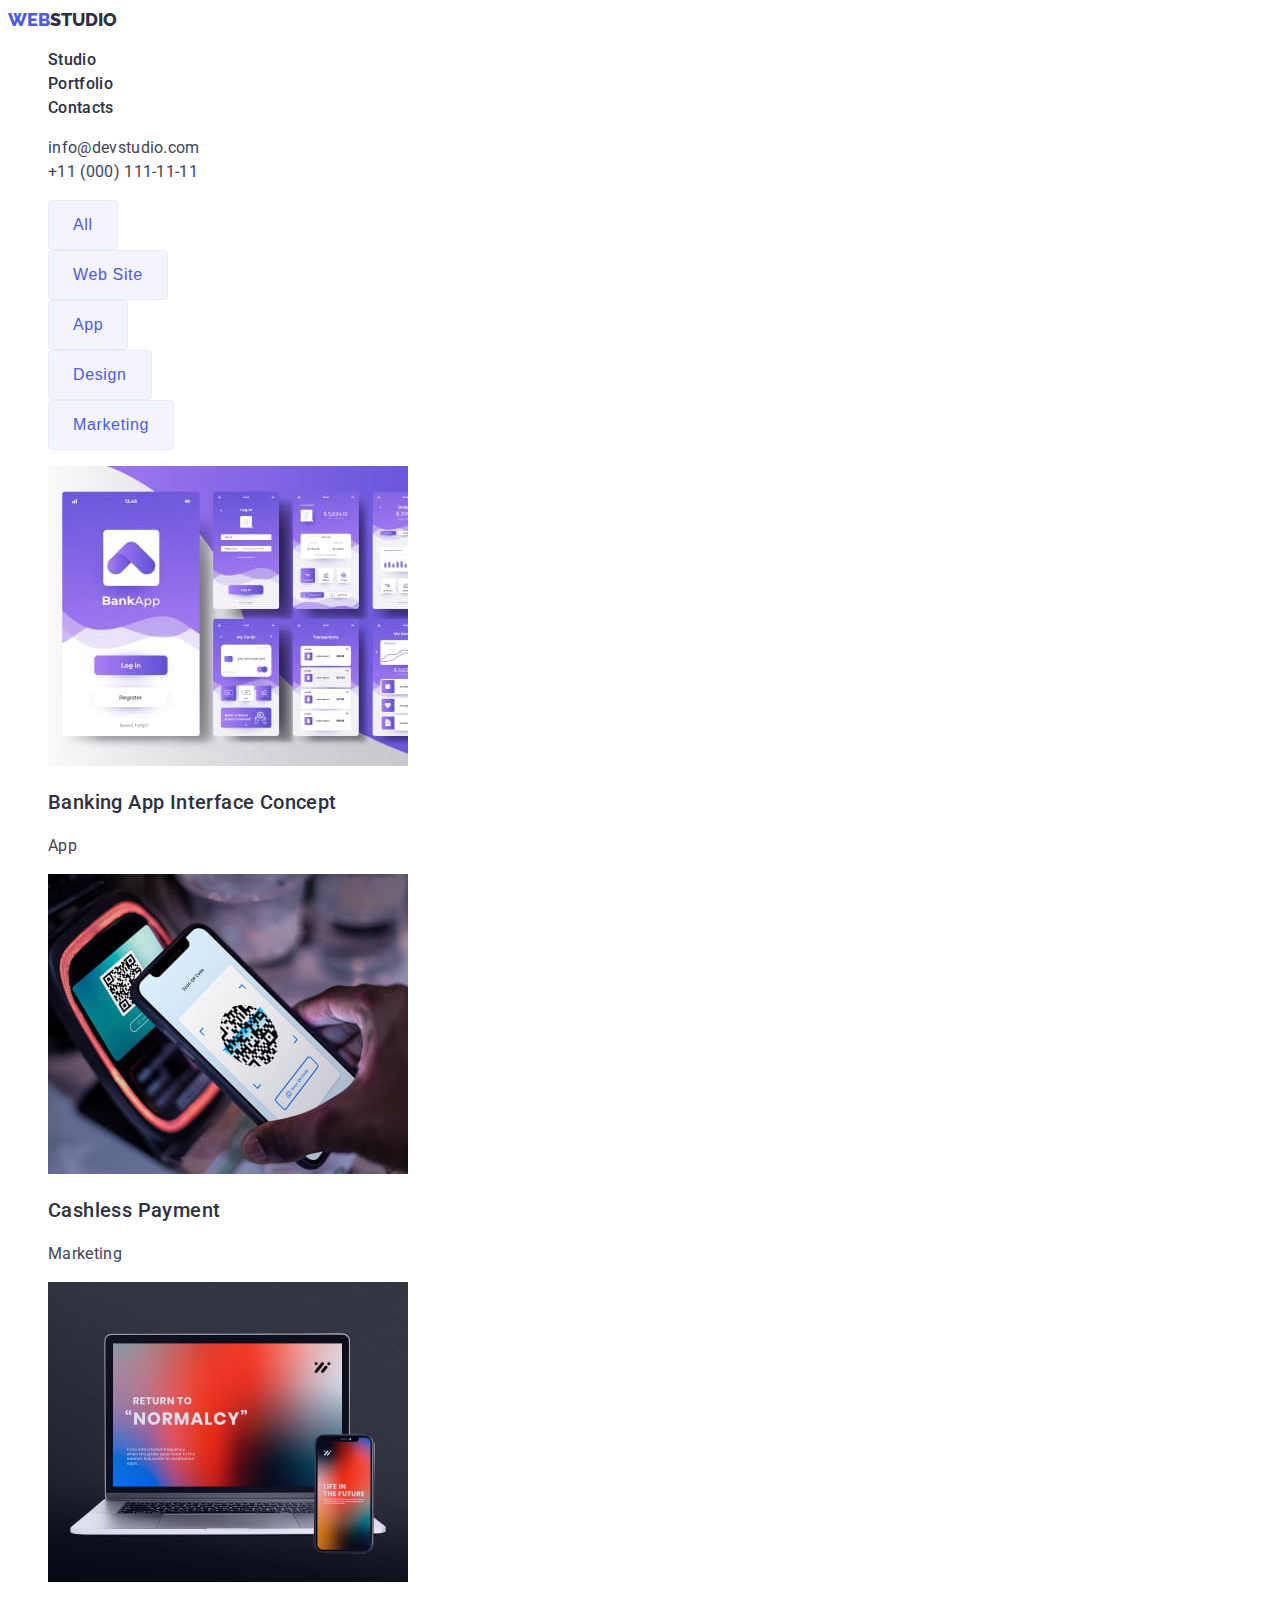
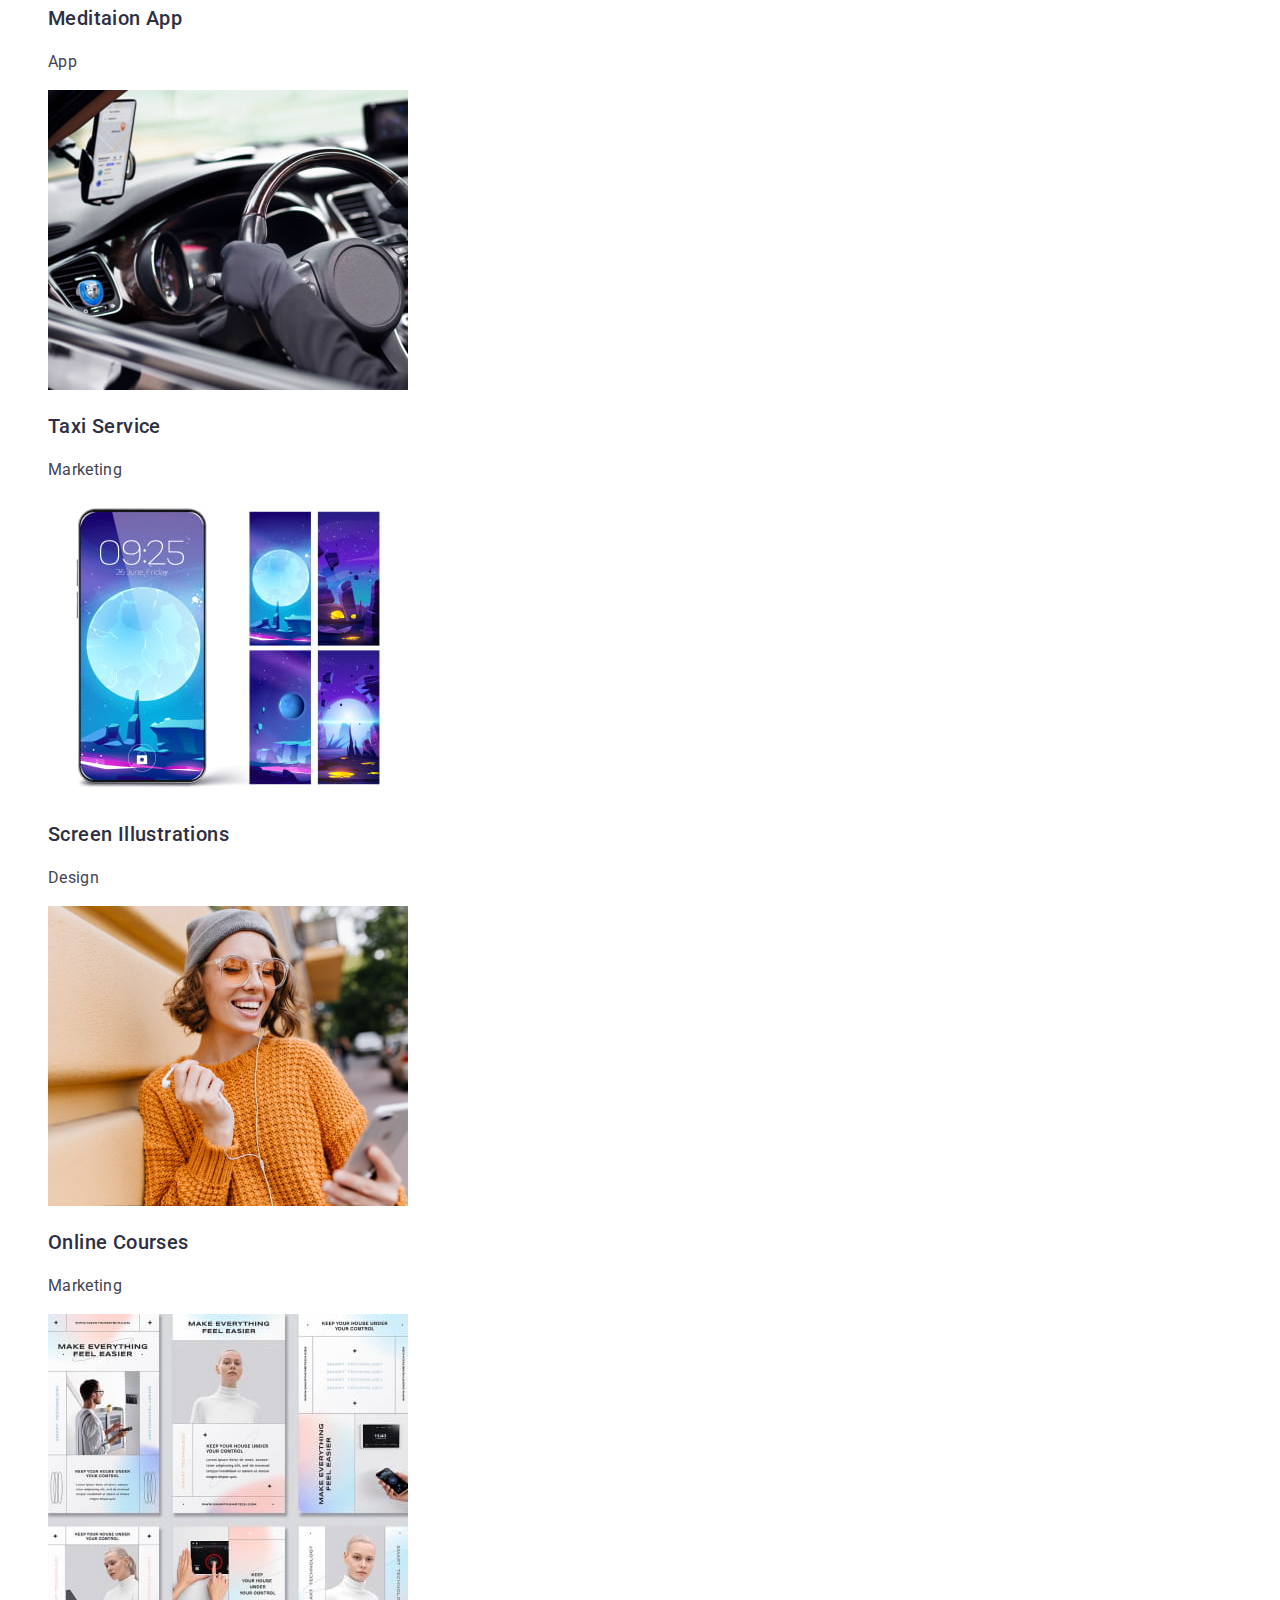
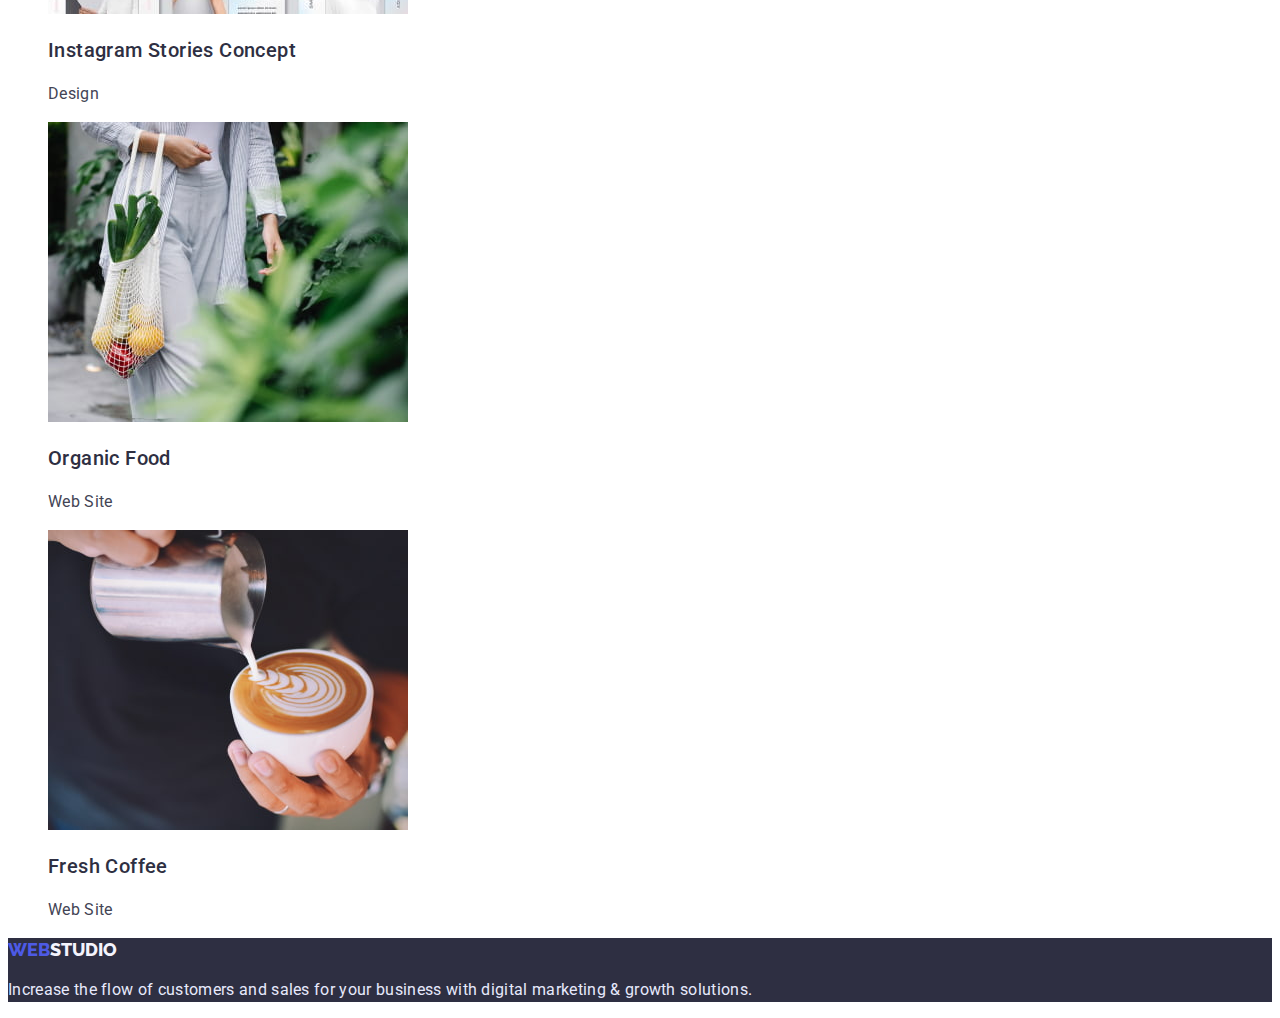
==== portfolio.html @ 6bb1fa66 "created style.css  and portfolio html" ====
<!DOCTYPE html>
<html lang="en">
  <head>
    <meta charset="UTF-8" />
    <meta http-equiv="X-UA-Compatible" content="IE=edge" />
    <meta name="viewport" content="width=device-width, initial-scale=1.0" />

    <link rel="preconnect" href="https://fonts.googleapis.com" />
    <link rel="preconnect" href="https://fonts.gstatic.com" crossorigin />
    <link
      href="https://fonts.googleapis.com/css2?family=Montserrat:ital,wght@0,400;0,700;1,400;1,500;1,600;1,700&family=Raleway:wght@400;800&family=Roboto:wght@400;500;700;900&display=swap"
      rel="stylesheet"
    />
    <link rel="stylesheet" href="./css/style.css" />
    <title>Portfolio</title>
  </head>

  <body>
    <!--  =============================== header portfolio ================================= -->
    <header class="header">
      <nav class="navigation">

        <a class="logo-web link" href="./index.html">
            <span class="logo-web-color">WEB</span>STUDIO</a>
          
        <ul class="menu list">
          <li class="menu-item">
            <a class="menu-link link" href="./index.html">Studio</a>
          </li>
          <li class="menu-item">
            <a class="menu-link link" href="./portfolio.html">Portfolio</a>
          </li>
          <li class="menu-item">
            <a class="menu-link link" href="">Contacts</a>
          </li>
        </ul>
      </nav>

      <ul class="contacts list">
        <li class="contacts-item">
          <a class="contacts-link link" href="malto:info@devstudio.com"
            >info@devstudio.com
          </a>
        </li>
        <li class="contacts-item">
          <a class="contacts-link link" href="tel:+11(000)111-11-11"
            >+11 (000) 111-11-11</a> 
        </li>
      </ul>

    </header>
    <!-- ====================================== main portfolio  btn ================================== -->
    <main>

      <ul class="button-list list">
        <li class="button-item">
          <button class="portfolio-item-btn" type="button">All</button>
        </li>
        <li class="button-item">
          <button class="portfolio-item-btn" type="button">Web Site</button>
        </li>
        <li class="button-item">
          <button class="portfolio-item-btn" type="button">App</button>
        </li>
        <li class="button-item">
          <button class="portfolio-item-btn" type="button">Design</button>
        </li>
        <li class="button-item">
          <button class="portfolio-item-btn" type="button">Marketing</button>
        </li>
      </ul>

      <!-- ================================= Information Technology =================================== -->
      
      <ul class="portfolio list">
        <li class="portfolio-item">
          <img
            src="./images/mobileapplication.jpg"
            alt="Banking App Interface Concept"
            width="360"
          />
          <h3 class="subtitle">Banking App Interface Concept</h3>
          <p class="description">App</p>
        </li>
        <li class="portfolio-item">
          <img
            src="./images/mobilquarcode.jpg"
            alt="Cashless Payment"
            width="360"
          />
          <h3 class="subtitle">Cashless Payment</h3>
          <p class="description">Marketing</p>
        </li>
        <li class="portfolio-item">
          <img src="./images/app.jpg" alt="Meditaion App" width="360" />
          <h3 class="subtitle">Meditaion App</h3>
          <p class="description">App</p>
        </li>
        <li class="portfolio-item">
          <img
            src="./images/autowithmobil.jpg"
            alt="Taxi Service"
            width="360"
          />
          <h3 class="subtitle">Taxi Service</h3>
          <p class="description">Marketing</p>
        </li>
        <li class="portfolio-item">
          <img
            src="./images/scrin.jpg"
            alt="Screen Illustrations"
            width="360"
          />
          <h3 class="subtitle">Screen Illustrations</h3>
          <p class="description">Design</p>
        </li>
        <li class="portfolio-item">
          <img src="./images/woman.jpg" alt="woman" width="360" />
          <h3 class="subtitle">Online Courses</h3>
          <p class="description">Marketing</p>
        </li>
       
        <li class="portfolio-item">
          <img
            src="./images/stories.jpg"
            alt="Instagram Stories Concept"
            width="360"
          />
          <h3 class="subtitle">Instagram Stories Concept</h3>
          <p class="description">Design</p>
        </li>
        <li class="portfolio-item">
          <img src="./images/vegetables.jpg" alt="vegetables" width="360" />
          <h3 class="subtitle">Organic Food</h3>
          <p class="description">Web Site</p>
        </li>
        <li class="portfolio-item">
          <img src="./images/coffee.jpg" alt="Fresh Coffee" width="360" />
          <h3 class="subtitle">Fresh Coffee</h3>
          <p class="description">Web Site</p>
        </li>
      </ul>
    </main>

    <!-- ============================== footer  portfolio =========================== -->

    <footer class="footer">
        <div class="container-footer">
            <a class="logo-footer link" href="./index.html"
              ><span class="logo-footer-color">WEB</span>STUDIO</a>
              
            <p class="description-footer">
              Increase the flow of customers and sales for your business with
              digital marketing & growth solutions.
            </p>
    </footer>
  </body>
</html>
---- css/style.css ----
:root {
  --primary-color: #2e2f42;
  --secondary-color: #4d5ae5;
  --selected-color: #f4f4fd;
  --accented-color:#fff;
}

body {
  color: var(--primary-color);
  font-family: "Roboto", sans-serif;
}

.link {
  text-decoration: none;
}

.list {
  list-style: none;
}

/*  ========================= logo ================ */
.logo-web {
  font-family: "Raleway";
  font-style: normal;
  font-weight: 800;
  font-size: 18px;
  line-height: 1.33;
  color: var(--primary-color);
}

.logo-web-color {
  color: var(--secondary-color);
}

.logo-web-color:hover,
.logo-web-color:focus {
  color: var(--primary-color);
  transition: all 0.35s ease;
}
.logo-web:hover,
.logo-web:focus {
  color: var(--secondary-color);
  transition: all 0.35s ease;
}

/* ===================== nav menu ====================== */

.menu-link {
  font-weight: 500;
  font-size: 16px;
  line-height: 1.5;
  letter-spacing: 0.02em;
  color: var(--primary-color);
}

.menu-link:hover,
.menu-link:focus {
  color: var(--secondary-color);
  transition: all 0.35s ease;
}

/*  =================== contacts ======================= */
.contacts-link {
  font-weight: 400;
  font-size: 16px;
  line-height: 1.5;
  letter-spacing: 0.02em;
  color: #434455;
}

.contacts-link:hover,
.contacts-link:focus {
  color: var(--secondary-color);
  transition: all 0.35s ease;
}

/* ======================= hero  image =========================== */

.hero {
  background-color: var(--primary-color);
}

.hero-title {
  font-weight: 700;
  font-size: 56px;
  line-height: 1;
  text-align: center;
  letter-spacing: 0.02em;
  color:var(--accented-color);
}

.hero-btn {
  font-weight: 500;
  font-size: 16px;
  line-height: 1.5;
  letter-spacing: 0.04em;
  color:var(--accented-color);
  background-color: var(--secondary-color);
  box-shadow: 0px 4px 4px rgba(0, 0, 0, 0.15);
  border-radius: 4px;
  padding: 16px 32px;
  border: none;
  cursor: pointer;
}

.hero-btn:hover,
.hero-btn:focus {
  background-color: #404bbf;
  transition: all 0.35s ease;
}

/* ====================== professional qualities ======================  */

.title {
  font-weight: 700;
  font-size: 36px;
  line-height: 1.11;
  text-align: center;
  letter-spacing: 0.02em;
  text-transform: capitalize;
}

.subtitle {
  font-weight: 500;
  font-size: 20px;
  line-height: 1.2;
  letter-spacing: 0.02em;
}

.description {
  font-weight: 400;
  font-size: 16px;
  line-height: 1.5;
  letter-spacing: 0.02em;
  color: #434455;
}

/* ======================= Our Team ======================================= */
.team {
  background-color: var(--selected-color);
}

/* ================================== footer =================================== */

.footer {
  background-color: var(--primary-color);
}

.logo-footer {
  font-family: "Raleway";
  font-style: normal;
  font-weight: 800;
  font-size: 18px;
  line-height: 1.33;
  color: var(--selected-color);
}

.logo-footer-color {
  color: var(--secondary-color);
}

.color-logo-studio {
  color: var(--selected-color);
}

.logo-footer-color:hover,
.logo-footer-color:focus {
  transition: all 0.35s ease;
  color: var(--selected-color);
}

.logo-footer:hover,
.logo-footer:focus {
  transition: all 0.35s ease;
  color: var(--secondary-color);
}

.description-footer {
  font-style: normal;
  font-weight: 400;
  font-size: 16px;
  line-height: 1.5;
  letter-spacing: 0.02em;
  color: #e7e9fc;
}

/* ======================================== portfolio style ============================ */
.portfolio-item-btn {
  padding: 12px 24px;
  background-color: var(--selected-color);
  border: 1px solid #e7e9fc;
  border-radius: 4px;
  font-weight: 500;
  font-size: 16px;
  line-height: 1.5;
  letter-spacing: 0.04em;
  color: var(--secondary-color);
  cursor: pointer;
}

.portfolio-item-btn:hover,
.portfolio-item-btn:focus {
  background-color: var(--secondary-color);
  color:var(--accented-color);
  transition: all 0.35s ease;
}
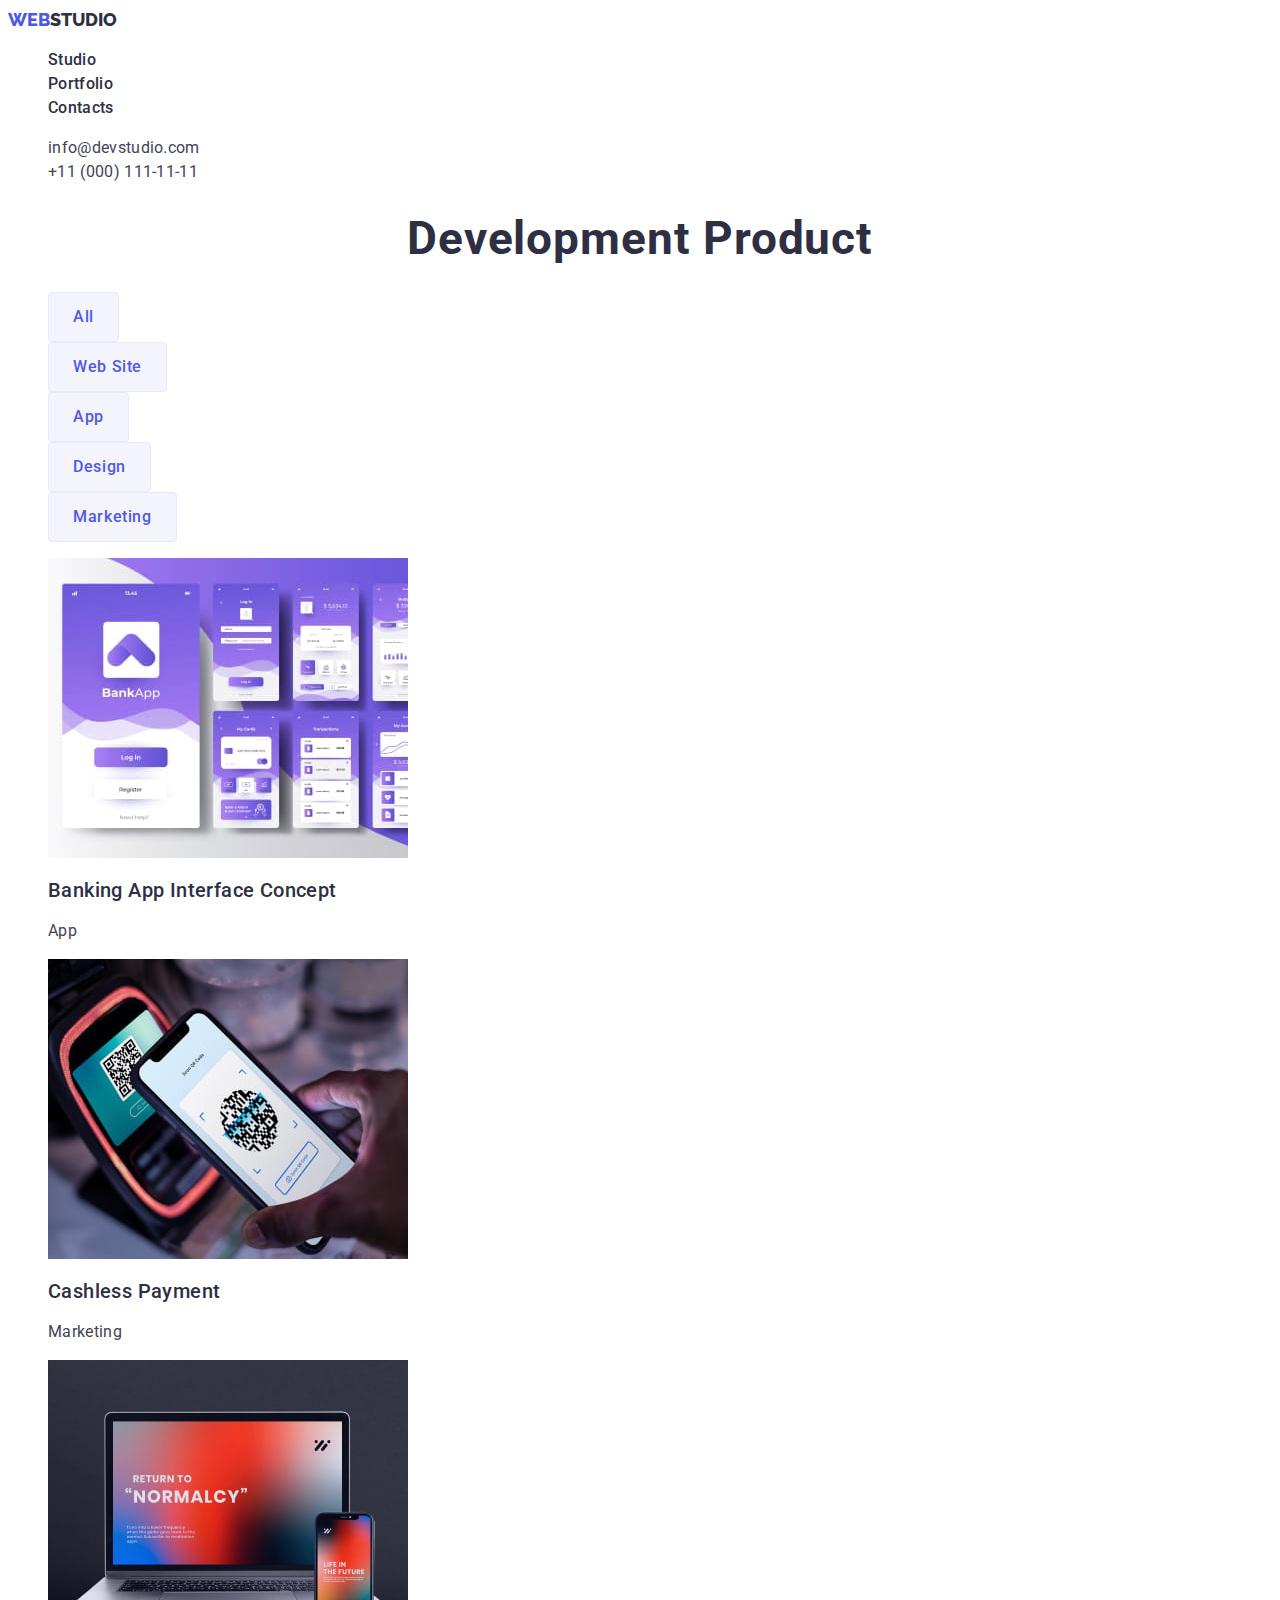
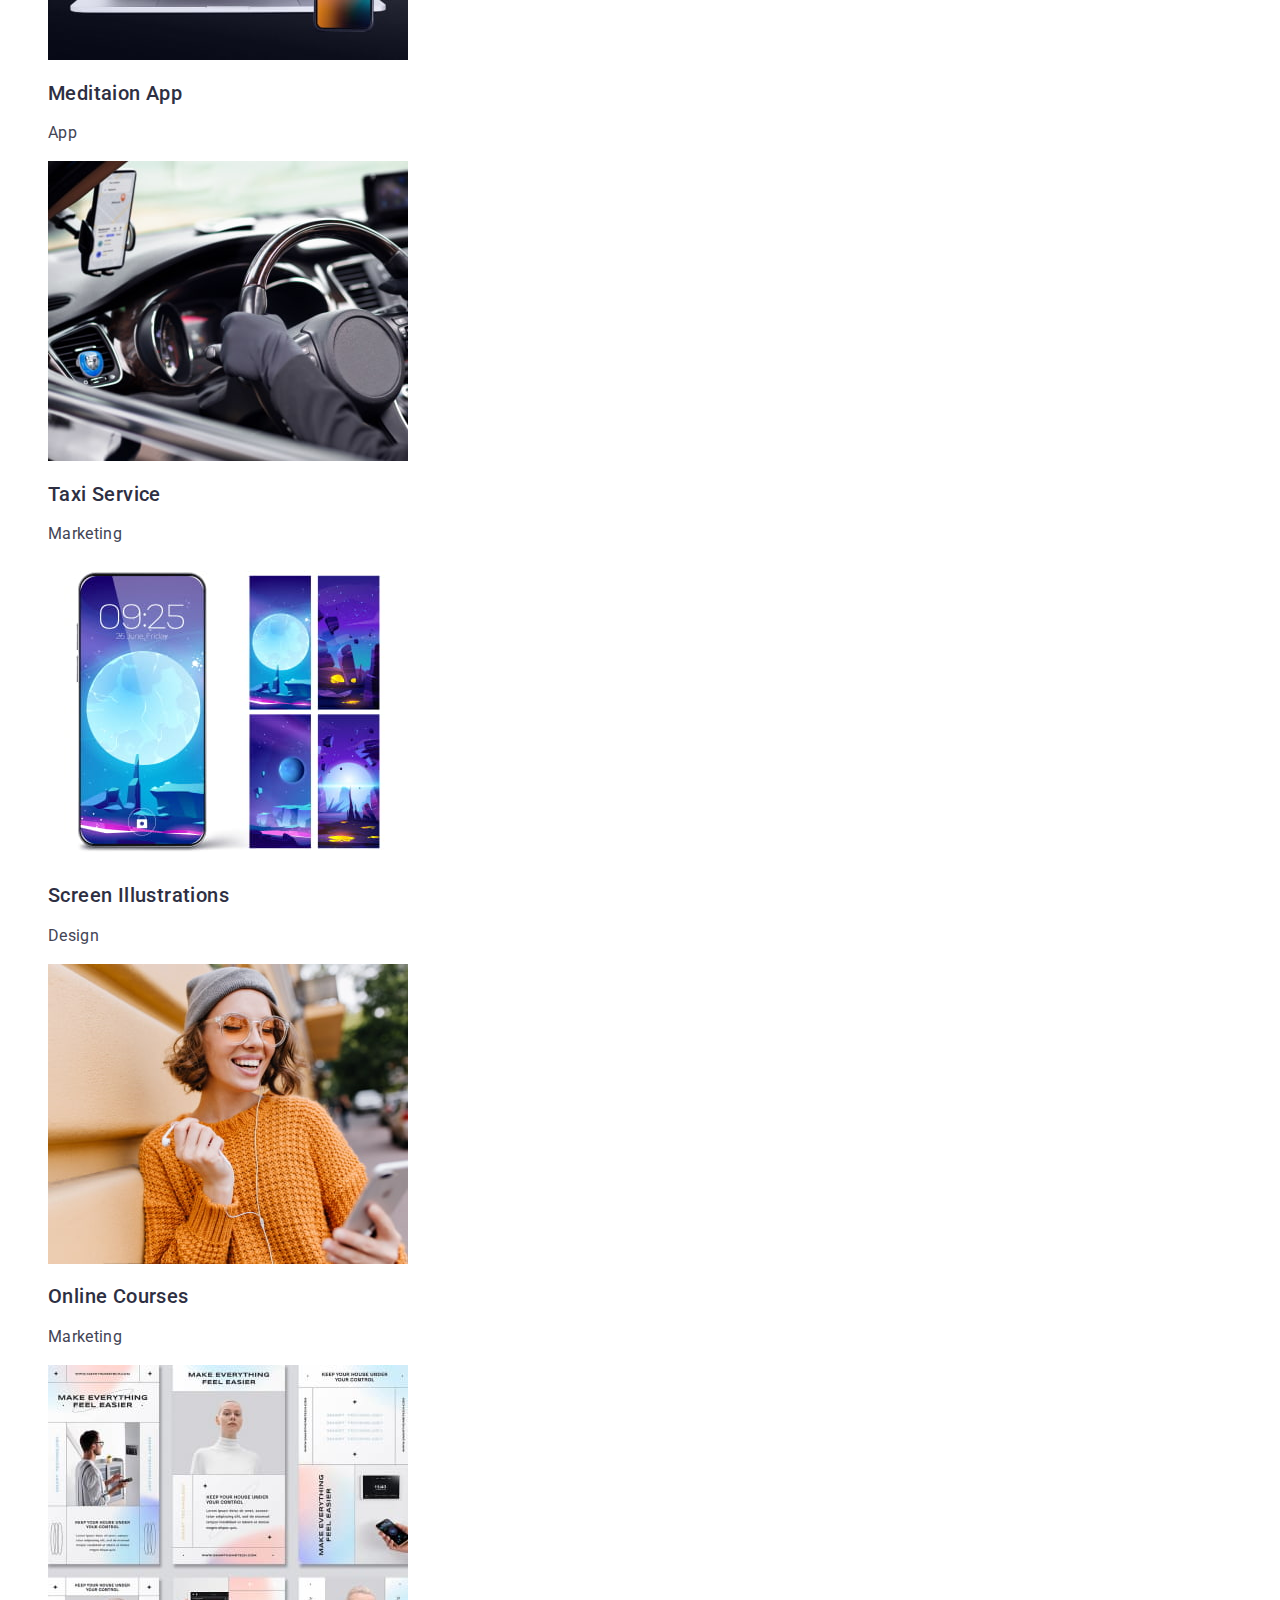
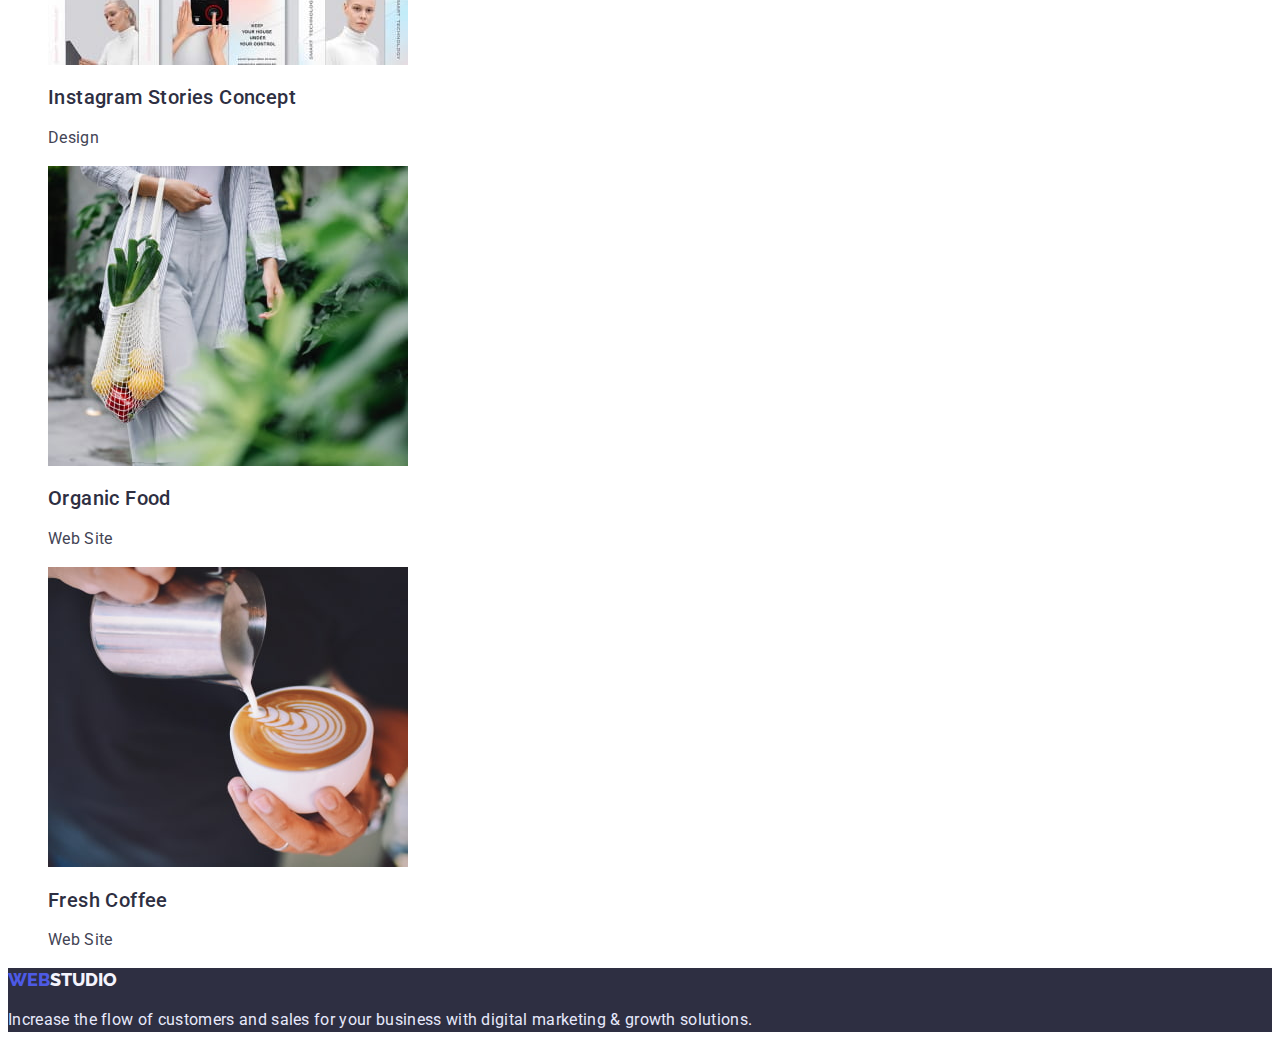
==== commit 16db3bd2: "update files" ====
--- a/portfolio.html
+++ b/portfolio.html
@@ -5,12 +5,10 @@
     <meta http-equiv="X-UA-Compatible" content="IE=edge" />
     <meta name="viewport" content="width=device-width, initial-scale=1.0" />
 
-    <link rel="preconnect" href="https://fonts.googleapis.com" />
-    <link rel="preconnect" href="https://fonts.gstatic.com" crossorigin />
-    <link
-      href="https://fonts.googleapis.com/css2?family=Montserrat:ital,wght@0,400;0,700;1,400;1,500;1,600;1,700&family=Raleway:wght@400;800&family=Roboto:wght@400;500;700;900&display=swap"
-      rel="stylesheet"
-    />
+    <link rel="preconnect" href="https://fonts.googleapis.com">
+    <link rel="preconnect" href="https://fonts.gstatic.com" crossorigin>
+    <link href="https://fonts.googleapis.com/css2?family=Raleway:wght@800&family=Roboto:wght@400;500;700;900&display=swap" rel="stylesheet">
+
     <link rel="stylesheet" href="./css/style.css" />
     <title>Portfolio</title>
   </head>
@@ -51,6 +49,9 @@
     </header>
     <!-- ====================================== main portfolio  btn ================================== -->
     <main>
+      <section class="portfolio-btn-img"> 
+
+        <h1 class="portfolio-title">Development Product</h1>
 
       <ul class="button-list list">
         <li class="button-item">
@@ -79,44 +80,49 @@
             alt="Banking App Interface Concept"
             width="360"
           />
-          <h3 class="subtitle">Banking App Interface Concept</h3>
+          <h2 class="subtitle">Banking App Interface Concept</h2>
           <p class="description">App</p>
         </li>
+
         <li class="portfolio-item">
           <img
             src="./images/mobilquarcode.jpg"
             alt="Cashless Payment"
             width="360"
           />
-          <h3 class="subtitle">Cashless Payment</h3>
+          <h2 class="subtitle">Cashless Payment</h2>
           <p class="description">Marketing</p>
         </li>
+
         <li class="portfolio-item">
           <img src="./images/app.jpg" alt="Meditaion App" width="360" />
-          <h3 class="subtitle">Meditaion App</h3>
+          <h2 class="subtitle">Meditaion App</h2>
           <p class="description">App</p>
         </li>
+
         <li class="portfolio-item">
           <img
             src="./images/autowithmobil.jpg"
             alt="Taxi Service"
             width="360"
           />
-          <h3 class="subtitle">Taxi Service</h3>
+          <h2 class="subtitle">Taxi Service</h2>
           <p class="description">Marketing</p>
         </li>
+
         <li class="portfolio-item">
           <img
             src="./images/scrin.jpg"
             alt="Screen Illustrations"
             width="360"
           />
-          <h3 class="subtitle">Screen Illustrations</h3>
+          <h2 class="subtitle">Screen Illustrations</h2>
           <p class="description">Design</p>
         </li>
+
         <li class="portfolio-item">
           <img src="./images/woman.jpg" alt="woman" width="360" />
-          <h3 class="subtitle">Online Courses</h3>
+          <h2 class="subtitle">Online Courses</h2>
           <p class="description">Marketing</p>
         </li>
        
@@ -126,20 +132,23 @@
             alt="Instagram Stories Concept"
             width="360"
           />
-          <h3 class="subtitle">Instagram Stories Concept</h3>
+          <h2 class="subtitle">Instagram Stories Concept</h2>
           <p class="description">Design</p>
         </li>
+
         <li class="portfolio-item">
           <img src="./images/vegetables.jpg" alt="vegetables" width="360" />
-          <h3 class="subtitle">Organic Food</h3>
+          <h2 class="subtitle">Organic Food</h2>
           <p class="description">Web Site</p>
         </li>
+
         <li class="portfolio-item">
           <img src="./images/coffee.jpg" alt="Fresh Coffee" width="360" />
-          <h3 class="subtitle">Fresh Coffee</h3>
+          <h2 class="subtitle">Fresh Coffee</h2>
           <p class="description">Web Site</p>
         </li>
       </ul>
+     </section>
     </main>
 
     <!-- ============================== footer  portfolio =========================== -->
--- a/css/style.css
+++ b/css/style.css
@@ -3,6 +3,9 @@
   --secondary-color: #4d5ae5;
   --selected-color: #f4f4fd;
   --accented-color:#fff;
+  --lucid-color:#e7e9fc;
+  --filler-color:#434455;
+  --change-color:#404bbf;
 }
 
 body {
@@ -61,11 +64,10 @@
 
 /*  =================== contacts ======================= */
 .contacts-link {
-  font-weight: 400;
-  font-size: 16px;
-  line-height: 1.5;
-  letter-spacing: 0.02em;
-  color: #434455;
+  font-size: 16px;
+  line-height: 1.5;
+  letter-spacing: 0.02em;
+  color:var(--filler-color);
 }
 
 .contacts-link:hover,
@@ -90,6 +92,7 @@
 }
 
 .hero-btn {
+  font-family: inherit;
   font-weight: 500;
   font-size: 16px;
   line-height: 1.5;
@@ -105,7 +108,7 @@
 
 .hero-btn:hover,
 .hero-btn:focus {
-  background-color: #404bbf;
+  background-color:var(--change-color);
   transition: all 0.35s ease;
 }
 
@@ -132,7 +135,7 @@
   font-size: 16px;
   line-height: 1.5;
   letter-spacing: 0.02em;
-  color: #434455;
+  color:var(--filler-color);
 }
 
 /* ======================= Our Team ======================================= */
@@ -148,7 +151,6 @@
 
 .logo-footer {
   font-family: "Raleway";
-  font-style: normal;
   font-weight: 800;
   font-size: 18px;
   line-height: 1.33;
@@ -181,14 +183,24 @@
   font-size: 16px;
   line-height: 1.5;
   letter-spacing: 0.02em;
-  color: #e7e9fc;
+  color:var(--lucid-color);
 }
 
 /* ======================================== portfolio style ============================ */
+
+.portfolio-title {
+  font-weight: 700;
+  font-size: 46px;
+  line-height: 1;
+  text-align: center;
+  letter-spacing: 0.02em;
+}
+
 .portfolio-item-btn {
+  font-family: inherit;
   padding: 12px 24px;
   background-color: var(--selected-color);
-  border: 1px solid #e7e9fc;
+  border: 1px solid var(--lucid-color);
   border-radius: 4px;
   font-weight: 500;
   font-size: 16px;
